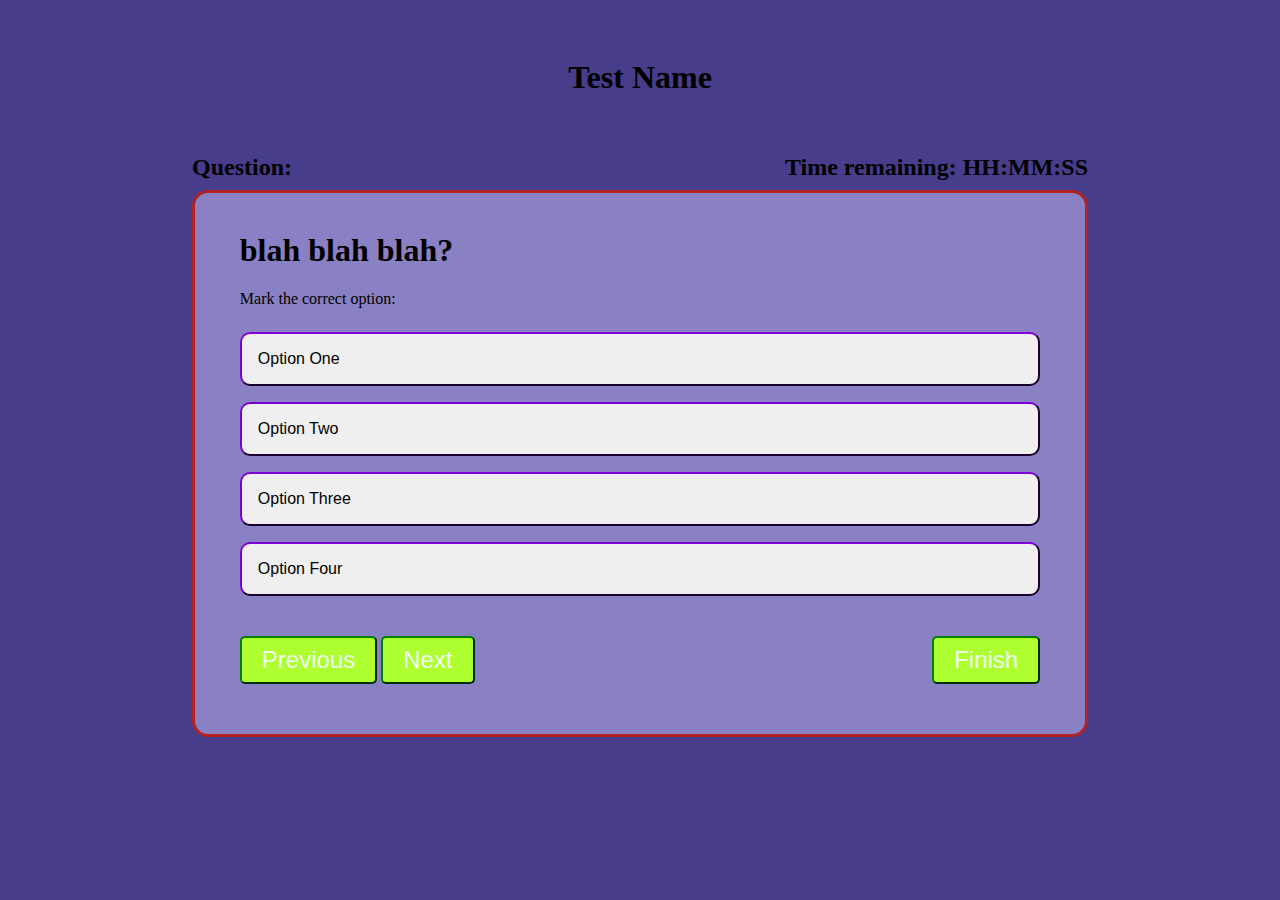
==== test.html @ 67e4723d "update" ====
<!DOCTYPE html>
<html lang="en">

<head>
    <meta charset="UTF-8">
    <meta http-equiv="X-UA-Compatible" content="IE=edge">
    <meta name="viewport" content="width=device-width, initial-scale=1.0">
    <title>Test Page</title>
    <link rel="stylesheet" href="css/testStyle.css">
</head>

<body>

    <h1 class="test-name">Test Name</h1>
    <h2 class="question-num">Question: <span class="qn-count"></span> </h2>
    <h2 class="test-clock">Time remaining: <span class="time-left">HH:MM:SS</span></h2>

    <div class="qn-ans-window">
        <div class="current-qn">
            
            <h1 class="Question">blah blah blah?</h1>
            <p>Mark the correct option:</p btn-custom>

            <div class="an-option" for="firstOp">
                <button class="option-btn">Option One</button>
            </div>
            <div class="an-option">
                <button class="option-btn">Option Two</button>
            </div>
            <div class="an-option">
                <button class="option-btn">Option Three</button>
            </div>
            <div class="an-option">
                <button class="option-btn">Option Four</button>
            </div>
            


            <div class="btn-below">
                <div class="jump-div">
                    <button class="prev-btn btn-custom" disabled="disabled">Previous</button>
                    <button class="next-btn btn-custom">Next</button>
                    
                </div>
                <div class="end-div">
                    <button class="finish-btn btn-custom hidden" type="submit">Finish</button></div>
            </div>
            
        </div>
    </div>



    <script src="quiz.js"></script>
</body>

</html>
---- css/testStyle.css ----
body{
    margin: 0% 15% 0;
    background-color: darkslateblue;
}

.test-name{
    text-align: center;
    font-size: 2rem;
    line-height: 2;
    padding: 5% 7%;
    margin: 0;
}

.question-num{
    float: left;
    text-align: left;
    width: 50%;
    margin: 0;
}

.test-clock{
    width: 50%;
    text-align: right;
    margin:0 0 0 auto;
}





.qn-ans-window{
    background-color: rgb(138, 129, 196);
    border-radius: 1rem;
    border-style: solid;
    border-color: firebrick;
    padding: 2% 5% ;
    margin-top: 1%;
}



.option-btn{
    padding: 2% 2%;
    margin: 1% 0;
    width: 100%;
    text-align: left;
    border-radius: 10px;
    font-size: 1rem;
    border-color: indigo;
}

.option-btn:hover{
    background-color: indigo;
    color: ivory;
    border-color: ivory;
}


.btn-below{
    padding: 4% 0;
}

.jump-div{
    float: left;
    width: 50%;
    margin: 0;
}

.end-div{
    margin-left: 50%;
    width: 50%;
    text-align: right;
}


.btn-custom{
    padding: 2% 5%;
    font-size: 1.5rem;
    background-color: greenyellow;
    color: honeydew;
    border-radius: 5px;
    border-color: green;
}

.btn-custom:hover{
    background-color: green;
    border-color: greenyellow;
    transition: 200ms;
}
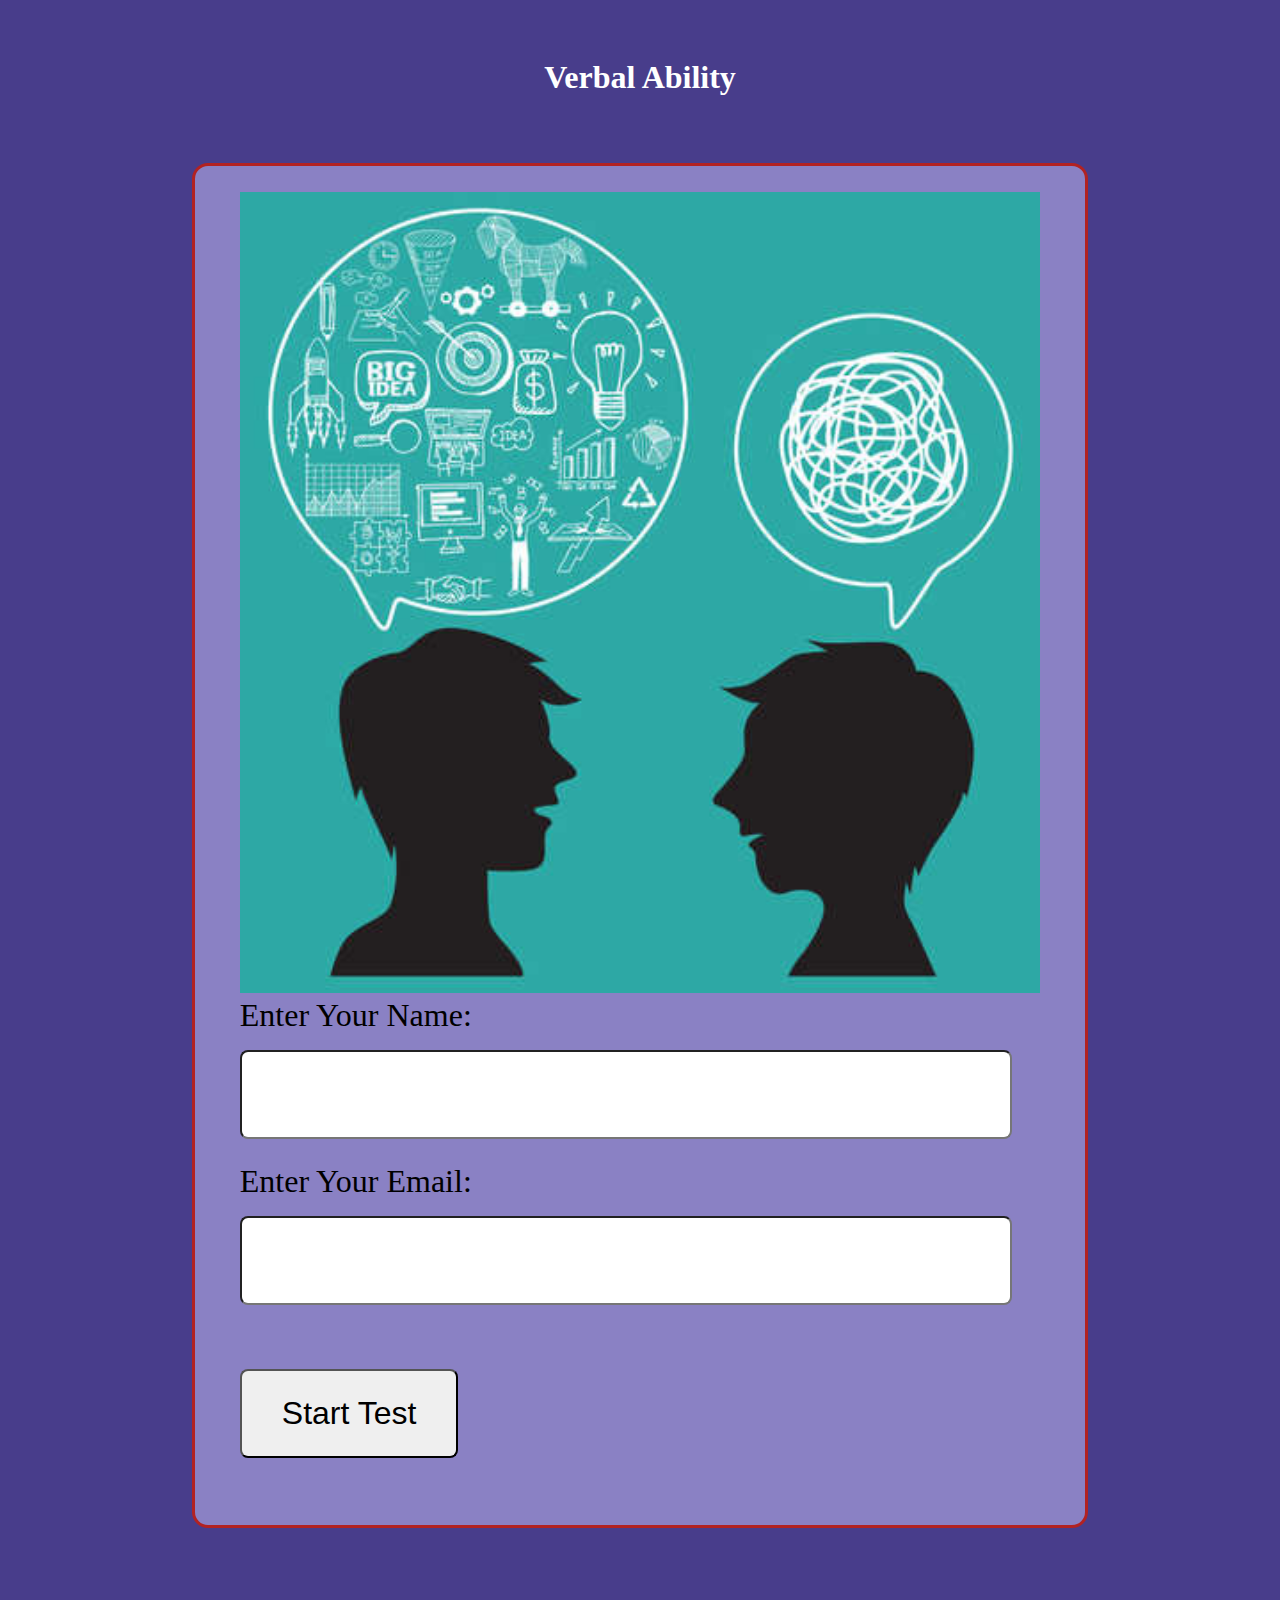
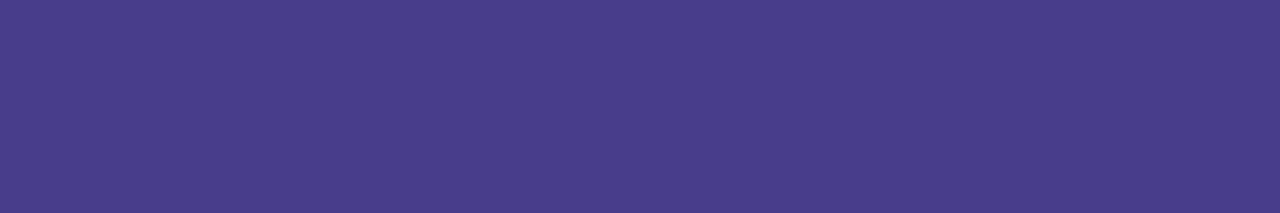
==== commit ed656583: "updated-verbal" ====
--- a/test.html
+++ b/test.html
@@ -6,52 +6,82 @@
     <meta http-equiv="X-UA-Compatible" content="IE=edge">
     <meta name="viewport" content="width=device-width, initial-scale=1.0">
     <title>Test Page</title>
+
+    <!-- bootstrap -->
+    <script src="https://cdn.jsdelivr.net/npm/@popperjs/core@2.10.2/dist/umd/popper.min.js"
+        integrity="sha384-7+zCNj/IqJ95wo16oMtfsKbZ9ccEh31eOz1HGyDuCQ6wgnyJNSYdrPa03rtR1zdB"
+        crossorigin="anonymous"></script>
+    <script src="https://cdn.jsdelivr.net/npm/bootstrap@5.1.3/dist/js/bootstrap.min.js"
+        integrity="sha384-QJHtvGhmr9XOIpI6YVutG+2QOK9T+ZnN4kzFN1RtK3zEFEIsxhlmWl5/YESvpZ13"
+        crossorigin="anonymous"></script>
+    <link href="https://cdn.jsdelivr.net/npm/bootstrap@5.1.3/dist/css/bootstrap.min.css" rel="stylesheet"
+        integrity="sha384-1BmE4kWBq78iYhFldvKuhfTAU6auU8tT94WrHftjDbrCEXSU1oBoqyl2QvZ6jIW3" crossorigin="anonymous">
+
+    <!-- css -->
     <link rel="stylesheet" href="css/testStyle.css">
 </head>
 
 <body>
 
-    <h1 class="test-name">Test Name</h1>
-    <h2 class="question-num">Question: <span class="qn-count"></span> </h2>
-    <h2 class="test-clock">Time remaining: <span class="time-left">HH:MM:SS</span></h2>
+    <h1 class="test-name">Verbal Ability</h1>
+    <p class="user-details hidden"></p>
+    <h2 class="question-num hidden">Question: <span class="qn-count"></span> </h2>
+    <h2 class="test-clock hidden">Time remaining: <span class="time-left">HH:MM:SS</span></h2>
 
-    <div class="qn-ans-window">
-        <div class="current-qn">
-            
-            <h1 class="Question">blah blah blah?</h1>
-            <p>Mark the correct option:</p btn-custom>
+    <div class="qn-ans-window verbal">
+        <div class="entry row">
+            <div class="col-md-6"><img class="test-image" src="images/services-1.jpg" alt=""></div>
+            <div class="user-info col-md-6">
+                <label for="userName">Enter Your Name: </label><br>
+                <input type="text" name="userName" id="userName"><br>
+                <label for="email">Enter Your Email: </label><br>
+                <input type="email" name="email" id="email"><br>
+                <button class="start-test-btn">Start Test</button>
+            </div>
 
-            <div class="an-option" for="firstOp">
-                <button class="option-btn">Option One</button>
+        </div>
+
+
+
+        <div class="current-qn hidden">
+
+            <h1 class="display-question">loading...</h1>
+            <p>Mark the correct option:</p>
+                
+
+            <div class="the-1-option">
+                <button class="option-btn btn">Option One</button>
             </div>
-            <div class="an-option">
-                <button class="option-btn">Option Two</button>
+            <div class="the-2-option">
+                <button class="option-btn btn">Option Two</button>
             </div>
-            <div class="an-option">
-                <button class="option-btn">Option Three</button>
+            <div class="the-3-option">
+                <button class="option-btn btn">Option Three</button>
             </div>
-            <div class="an-option">
-                <button class="option-btn">Option Four</button>
+            <div class="the-4-option">
+                <button class="option-btn btn">Option Four</button>
             </div>
-            
+
 
 
             <div class="btn-below">
                 <div class="jump-div">
-                    <button class="prev-btn btn-custom" disabled="disabled">Previous</button>
-                    <button class="next-btn btn-custom">Next</button>
-                    
+                    <button class="prev-btn btn-custom btn" >Previous</button>
+                    <button class="next-btn btn-custom btn">Next</button>
+
                 </div>
                 <div class="end-div">
-                    <button class="finish-btn btn-custom hidden" type="submit">Finish</button></div>
+                    <button class="finish-btn btn-custom btn disabled" type="submit">Finish</button>
+                </div>
             </div>
-            
+
         </div>
     </div>
 
 
 
-    <script src="quiz.js"></script>
+    <script src="index.js"></script>
+    <script src="test.js"></script>
 </body>
 
 </html>--- a/css/testStyle.css
+++ b/css/testStyle.css
@@ -2,6 +2,10 @@
     margin: 0% 15% 0;
     background-color: darkslateblue;
 }
+
+
+/* ############################## Header ######################################## */
+
 
 .test-name{
     text-align: center;
@@ -9,6 +13,7 @@
     line-height: 2;
     padding: 5% 7%;
     margin: 0;
+    color: white;
 }
 
 .question-num{
@@ -25,7 +30,7 @@
 }
 
 
-
+/* ############################## Question/answer window ######################################## */
 
 
 .qn-ans-window{
@@ -33,11 +38,43 @@
     border-radius: 1rem;
     border-style: solid;
     border-color: firebrick;
-    padding: 2% 5% ;
+    padding: 3% 5% ;
     margin-top: 1%;
 }
 
+/* ############################## Pre-test info window ######################################## */
 
+.test-image{
+    width: 100%;
+}
+
+.user-info{
+    font-size: 2rem;
+
+}
+.user-info input{
+    padding: 3%;
+    margin: 2% 0 3% 0;
+    font-size: 2rem;
+    border-radius: 0.5rem;
+    width: 90%;
+}
+
+.user-info button{
+    font-size: 2rem;
+    padding: 3% 5%;
+    border-radius: 0.5rem;
+    margin: 5% auto;
+    text-align: center;
+    
+}
+
+
+
+
+
+
+/* ############################## Options ######################################## */
 
 .option-btn{
     padding: 2% 2%;
@@ -54,6 +91,8 @@
     color: ivory;
     border-color: ivory;
 }
+
+/* ############################## Prev,next and finish buttons ######################################## */
 
 
 .btn-below{
@@ -86,4 +125,15 @@
     background-color: green;
     border-color: greenyellow;
     transition: 200ms;
+}
+
+.hidden{
+    visibility: hidden;
+    position: absolute;
+}
+
+.active{
+    background-color: indigo;
+    color: white;
+    border-color: white;
 }